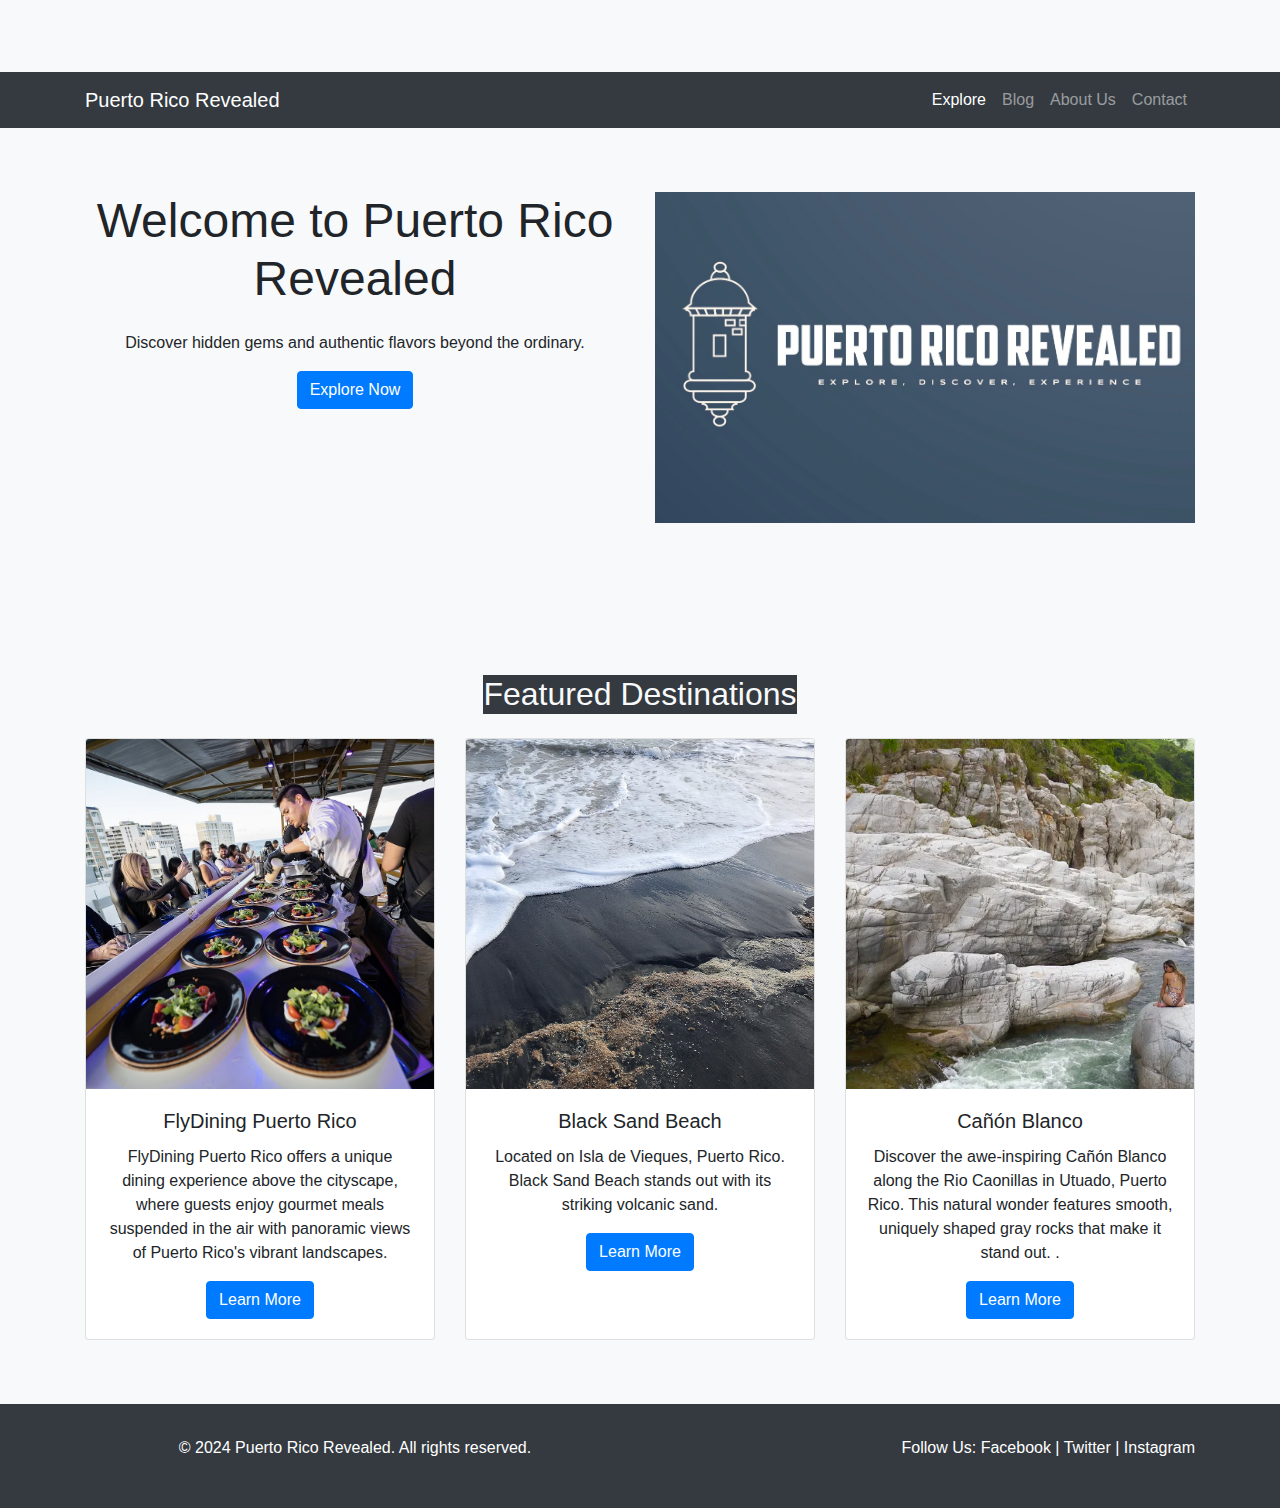
==== index.html @ e34afe39 "change file name" ====
<!DOCTYPE html>
<html lang="en">
<head>
    <meta charset="UTF-8">
    <meta name="viewport" content="width=device-width, initial-scale=1.0">
    <title>Explore Puerto Rico</title>
    <link rel="stylesheet" href="https://stackpath.bootstrapcdn.com/bootstrap/4.5.2/css/bootstrap.min.css">
    <link rel="stylesheet" href="./css/styles.css">
</head>
<body>
    <!-- Navigation -->
    <nav class="navbar navbar-expand-lg navbar-dark bg-dark">
        <div class="container">
            <a class="navbar-brand" href="index.html">Puerto Rico Revealed</a>
            <button class="navbar-toggler" type="button" data-toggle="collapse" data-target="#navbarNav" aria-controls="navbarNav" aria-expanded="false" aria-label="Toggle navigation">
                <span class="navbar-toggler-icon"></span>
            </button>
            <div class="collapse navbar-collapse" id="navbarNav">
                <ul class="navbar-nav ml-auto">
                    <li class="nav-item active">
                        <a class="nav-link" href="in.html">Explore</a>
                    </li>
                    <li class="nav-item">
                        <a class="nav-link" href="blog.html">Blog</a>
                    </li>
                    <li class="nav-item">
                        <a class="nav-link" href="about.html">About Us</a>
                    </li>
                    <li class="nav-item">
                        <a class="nav-link" href="contact.html">Contact</a>
                    </li>
                </ul>
            </div>
        </div>
    </nav>

    <!-- Main Content (Home Page) -->
    <section class="hero">
        <div class="container">
            <div class="row">
                <div class="col-md-6">
                    <h1>Welcome to Puerto Rico Revealed</h1>
                    <p>Discover hidden gems and authentic flavors beyond the ordinary.</p>
                    <a href="explore.html" class="btn btn-primary">Explore Now</a>
                </div>
                <div class="col-md-6">
                    <!-- Optional: Hero Image or Video -->
                    <img src="./img/puertoricorevealed-img.jpeg" alt="Puerto Rico Revealed" class="img-fluid">
                </div>
            </div>
        </div>
    </section>

    <!-- Additional Sections: Featured Destinations, Testimonials, Footer -->

    <!-- Featured Destinations -->
    <section class="destinations">
        <div class="container">
            <h2 class="text-center">Featured Destinations</h2>
            <div class="row">
                <div class="col-md-4">
                    <div class="card">
                        <img src="./img/fly-dinerIMG.jpg" alt="Destination 1" class="card-img-top">
                        <div class="card-body">
                            <h5 class="card-title
                            ">FlyDining Puerto Rico</h5>
                            <p class="card-text">FlyDining Puerto Rico offers a unique dining experience above the cityscape, 
                                where guests enjoy gourmet meals suspended in the air with panoramic views of Puerto Rico's vibrant landscapes.</p>
                            <a href="https://www.flydining.pr/?gad_source=1&gclid=CjwKCAjw1emzBhB8EiwAHwZZxZk7mbUeJ8QR5jcVdwzeNWo6lPhZPeBi4JZ1yLaP_aTERv4QiwW3hhoCEckQAvD_BwE" 
                            class="btn btn-primary" target="_blank">Learn More</a>
                        </div>

                    </div>
                </div>

                <div class="col-md-4">
                    <div class="card">
                        <img src="./img/BlackSandIMG.jpg" alt="Destination 2" class="card-img-top">
                        <div class="card-body">
                            <h5 class="card-title
                            ">Black Sand Beach</h5>
                            <p class="card-text">Located on Isla de Vieques, Puerto Rico. Black Sand Beach stands out with its striking volcanic sand.</p>
                            <a href="https://vieques.com/playa-negra-black-sand-beach-puerto-rico/" class="btn btn-primary">Learn More</a>
                        </div>

                    </div>
                </div>

                <div class="col-md-4">
                    <div class="card">
                        <img src="./img/canon-blancoimg.jpeg" alt="Destination 3" class="card-img-top">
                        <div class="card-body">
                            <h5 class="card-title
                            ">Cañón Blanco</h5>
                            <p class="card-text">Discover the awe-inspiring Cañón Blanco along the Rio Caonillas in Utuado, Puerto Rico. 
                                This natural wonder features smooth, uniquely shaped gray rocks that make it stand out. .</p>
                            <a href="https://nosvamosdepaseo.com/canonblancoutuado/" class="btn btn-primary" target="_blank">Learn More</a>

                        </div>

                    </div>
                </div>
            </div>
        </div>
    </section>


    
    <!-- Footer -->
    <footer class="footer">
        <div class="container">
            <div class="row">
                <div class="col-md-6">
                    <p>&copy; 2024 Puerto Rico Revealed. All rights reserved.</p>
                </div>
                <div class="col-md-6 text-right">
                    <p>Follow Us: <a href="#">Facebook</a> | <a href="#">Twitter</a> | <a href="#">Instagram</a></p>
                </div>
            </div>
        </div>
    </footer>

    <!-- Scripts -->
    <script src="https://code.jquery.com/jquery-3.5.1.slim.min.js"></script>
    <script src="https://cdn.jsdelivr.net/npm/@popperjs/core@2.5.4/dist/umd/popper.min.js"></script>
    <script src="https://stackpath.bootstrapcdn.com/bootstrap/4.5.2/js/bootstrap.min.js"></script>
</body>
</html>
---- css/styles.css ----
:root {
    --primary: #007bff;
    --secondary: #6c757d;
    --success: #28a745;
    --info: #17a2b8;
    --warning: #ffc107;
    --danger: #dc3545;
    --light: #f8f9fa;
    --dark: #343a40;
}

body {
    padding-top: 4.5rem; /* Adjust for fixed navbar */
    background-image: url('../img/bkIMG.jpeg');
    background-size: cover; /* Cover the entire background */
    background-position: center; /* Center the background image */
    background-repeat: no-repeat; /* Prevent the background image from repeating */
    /* Optional: Set background color as fallback */
    background-color: #f8f9fa; /* Replace with desired background color */
}



/* Global */
a {
    color: var(--primary);
}

a:hover {
    color: var(--primary);
    text-decoration: none;
}

/* Navbar */
.navbar {
    background-color: var(--dark);
}

.navbar a {
    color: #ffffff;
}

.navbar a:hover {
    color: #f8f9fa;
}

/* Hero */
.hero {
    background-color: var(--light);
    padding: 4rem 0;
    text-align: center;
}

.hero h1 {
    font-size: 3rem;
    margin-bottom: 1.5rem;
}
.destinations {
   
    padding: 4rem 0;
    text-align: center;
}

.card {
    height: 100%; /* Ensure all cards are the same height */
}

.card-img-top {
    height: 350px; /* Adjust the height of the image as needed */
    object-fit: cover; /* Cover the entire container while maintaining aspect ratio */
}

.destinations h2 {
    font-size: 2rem;
    color: var(--light);    
    background-color: var(--dark);
    margin-bottom: 1.5rem;
    margin-top: 1.5rem;
    display:inline-block;
    
}


/* Footer */
.footer {
    background-color: var(--dark);
    color: #ffffff;
    padding: 2rem 0;
    text-align: center;
}

.footer a {
    color: #ffffff;
}

.footer a:hover {
    color: #cccccc;
}
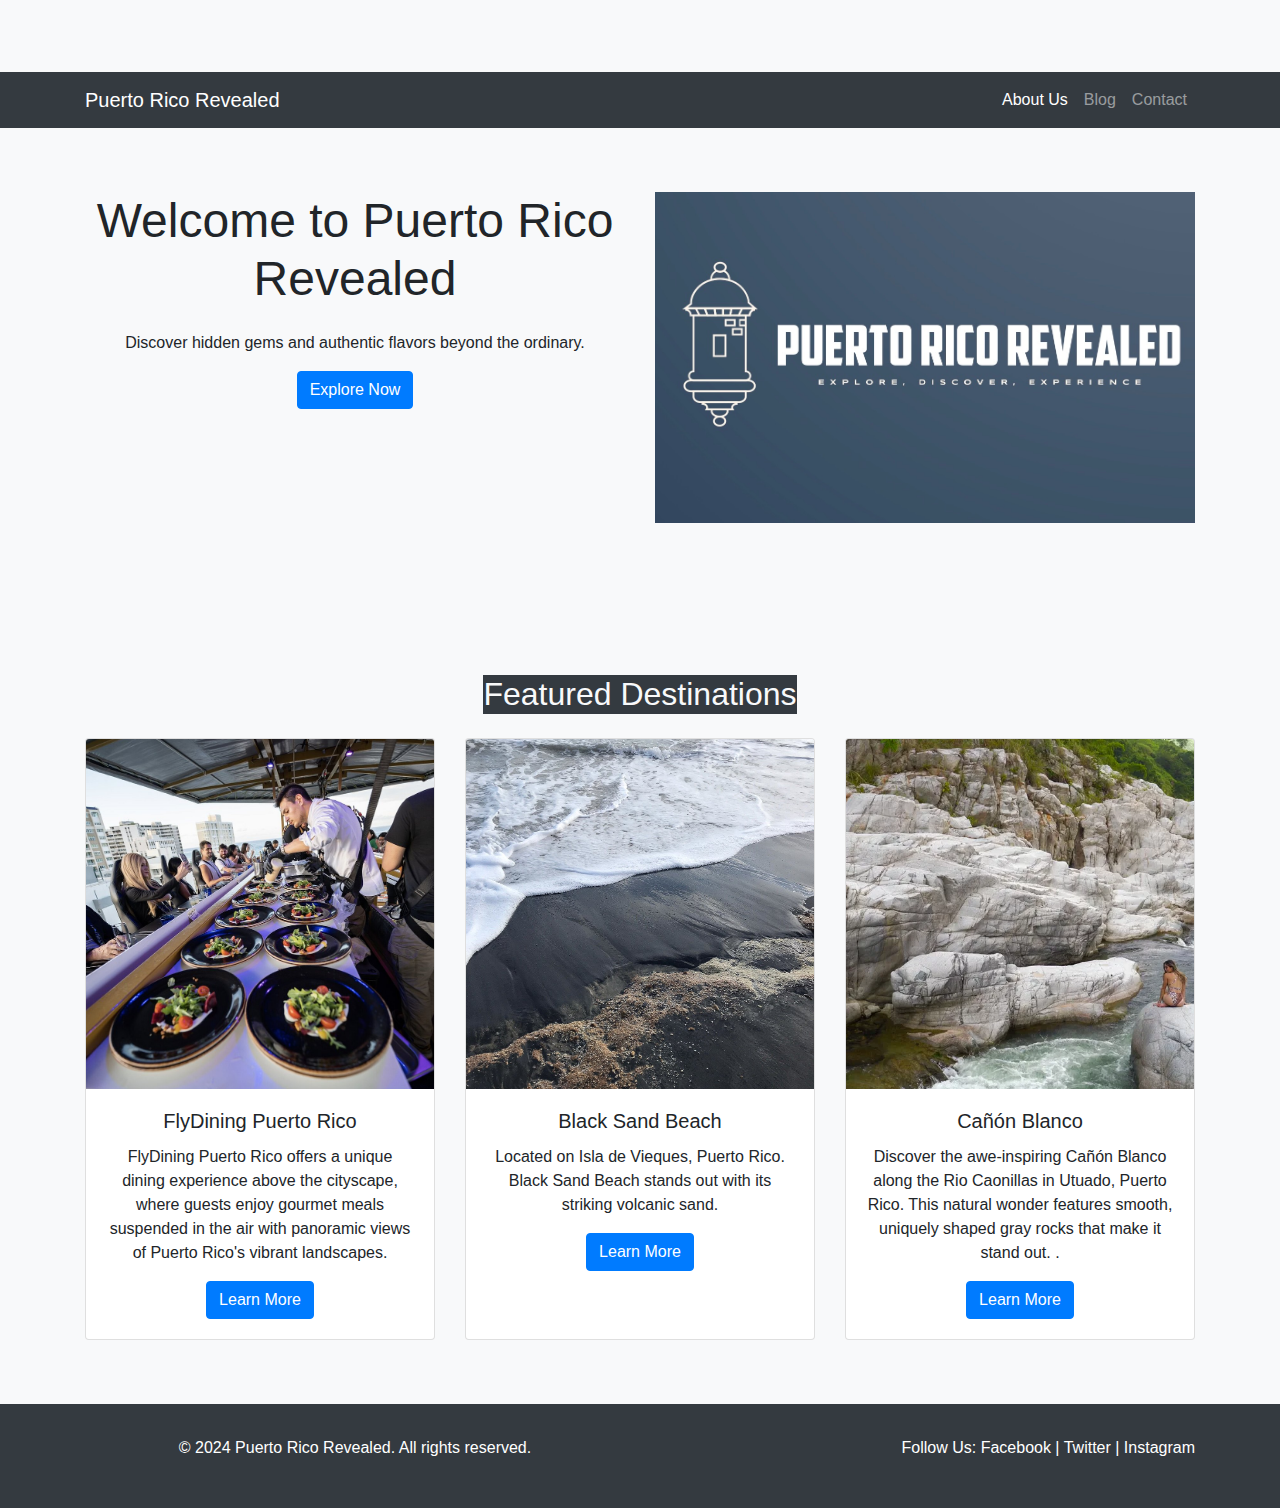
==== commit d2555860: "update navbar" ====
--- a/index.html
+++ b/index.html
@@ -18,13 +18,10 @@
             <div class="collapse navbar-collapse" id="navbarNav">
                 <ul class="navbar-nav ml-auto">
                     <li class="nav-item active">
-                        <a class="nav-link" href="in.html">Explore</a>
+                        <a class="nav-link" href="in.html">About Us</a>
                     </li>
                     <li class="nav-item">
                         <a class="nav-link" href="blog.html">Blog</a>
-                    </li>
-                    <li class="nav-item">
-                        <a class="nav-link" href="about.html">About Us</a>
                     </li>
                     <li class="nav-item">
                         <a class="nav-link" href="contact.html">Contact</a>
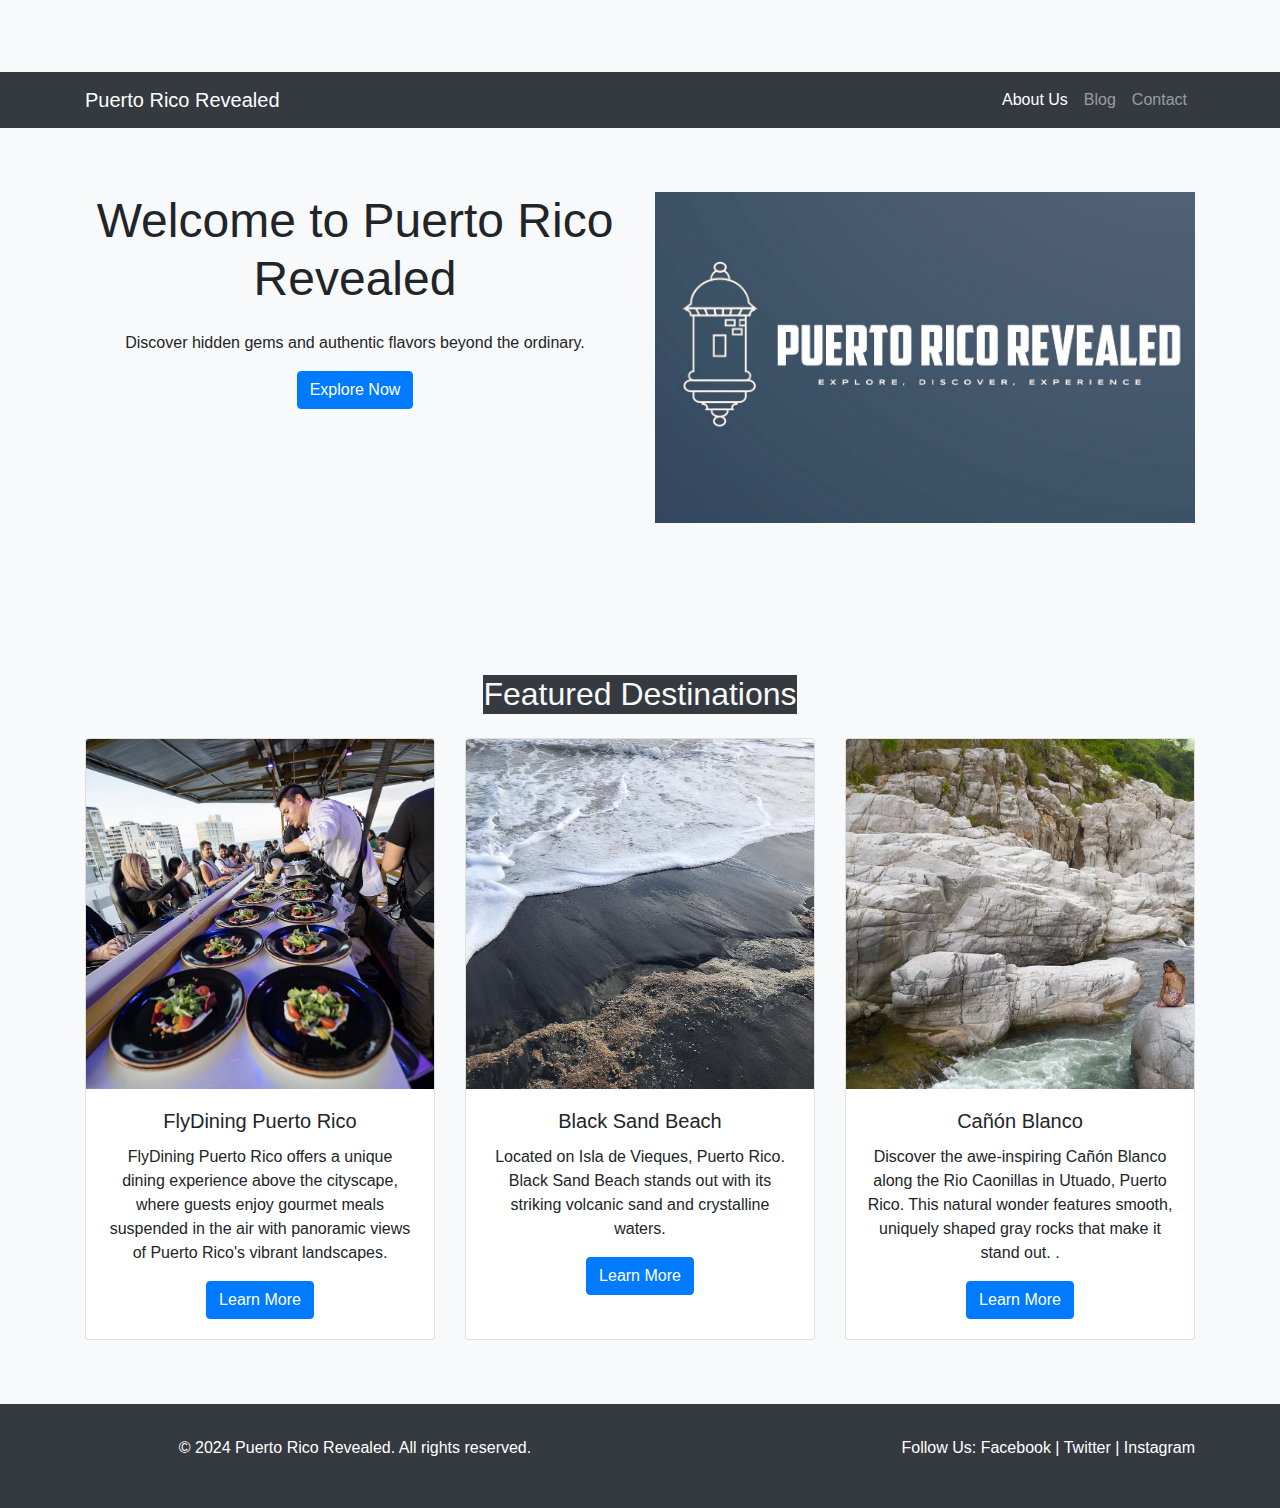
==== commit 8ee3364c: "added explore page and restaurant page" ====
--- a/index.html
+++ b/index.html
@@ -18,7 +18,7 @@
             <div class="collapse navbar-collapse" id="navbarNav">
                 <ul class="navbar-nav ml-auto">
                     <li class="nav-item active">
-                        <a class="nav-link" href="in.html">About Us</a>
+                        <a class="nav-link" href="about.html">About Us</a>
                     </li>
                     <li class="nav-item">
                         <a class="nav-link" href="blog.html">Blog</a>
@@ -76,7 +76,7 @@
                         <div class="card-body">
                             <h5 class="card-title
                             ">Black Sand Beach</h5>
-                            <p class="card-text">Located on Isla de Vieques, Puerto Rico. Black Sand Beach stands out with its striking volcanic sand.</p>
+                            <p class="card-text">Located on Isla de Vieques, Puerto Rico. Black Sand Beach stands out with its striking volcanic sand and crystalline waters.</p>
                             <a href="https://vieques.com/playa-negra-black-sand-beach-puerto-rico/" class="btn btn-primary">Learn More</a>
                         </div>
 
